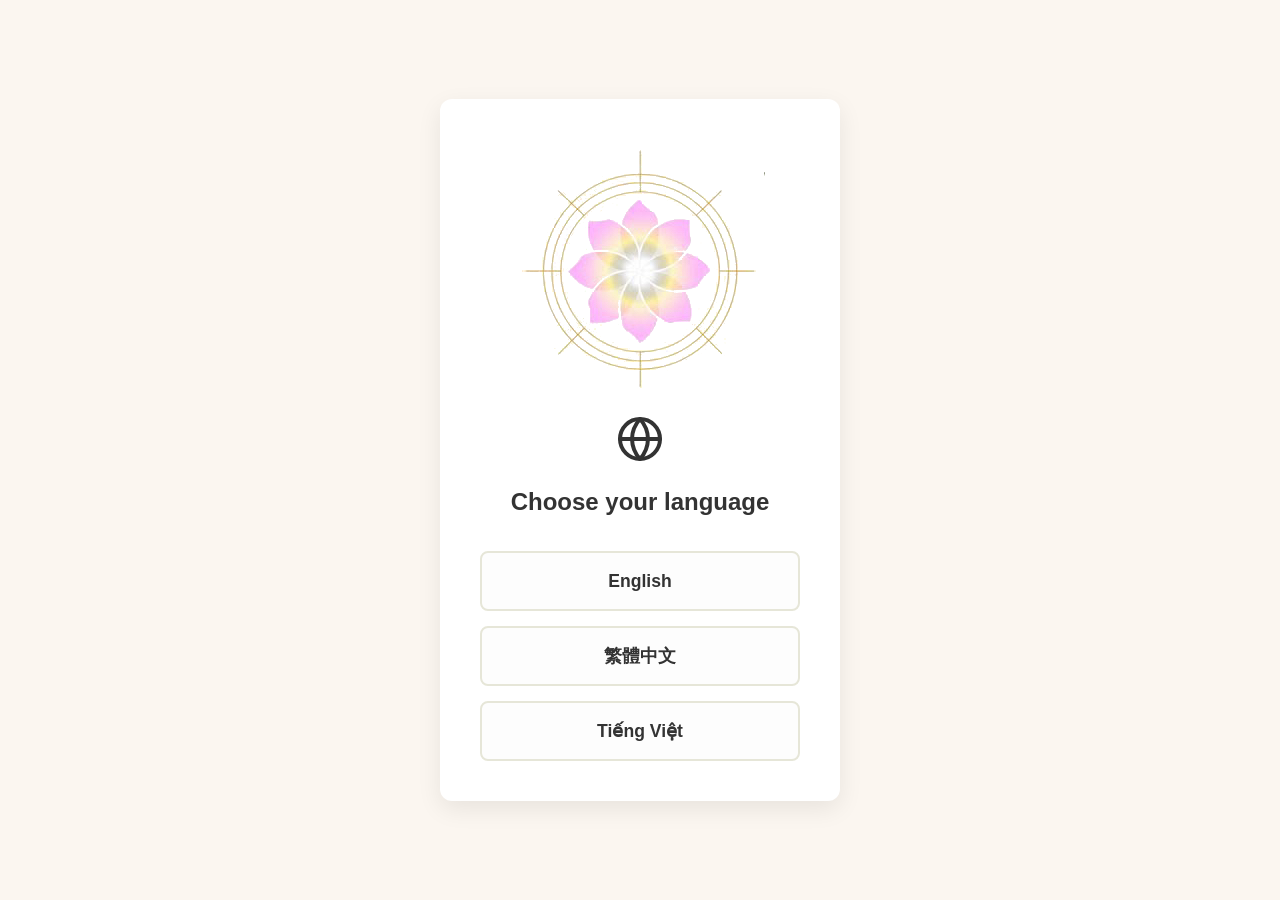
==== index.html @ 6c90546e "first commit" ====
<!DOCTYPE html>
<html lang="en">
<head>
    <meta charset="UTF-8">
    <meta name="viewport" content="width=device-width, initial-scale=1.0">
    <title>Select Language / 選擇語言 / Chọn ngôn ngữ</title>
    
    <!-- Link to your shared styles -->
    <link rel="stylesheet" href="/shared/styles.css">
    
    <style>
        /* Specific styles for the landing page layout */
        body.landing-page {
            background-color: #fbf6f0; /* Your standard beige background */
            display: flex;
            flex-direction: column;
            justify-content: center;
            align-items: center;
            min-height: 100vh;
            margin: 0;
            font-family: sans-serif;
        }

        .gateway-card {
            background-color: #ffffff; /* White block structure */
            padding: 40px;
            border-radius: 12px;
            box-shadow: 0 8px 24px rgba(0, 0, 0, 0.08);
            text-align: center;
            max-width: 400px;
            width: 90%;
            box-sizing: border-box;
        }

        .globe-main {
            width: 60px;
            height: 60px;
            margin-bottom: 20px;
            /* background-image: url('/shared/globe.svg'); */
            background-repeat: no-repeat;
            background-size: contain;
        }

        .gateway-card h1 {
            color: #333;
            font-size: 1.5rem;
            margin-bottom: 30px;
            font-weight: 60px;
        }

        .svg-wrapper {
            width: 100%;
            display: flex;
            justify-content: center;
            align-items: center;
        }

        .svg-wrapper svg {
            height: 48px;
            width: 48px; 
            margin-bottom: 20px;
        }

        /* Language Choice Menu Grid */
        .lang-grid {
            display: flex;
            flex-direction: column;
            gap: 15px;
        }

        .lang-btn {
            display: block;
            padding: 14px 20px;
            color: #333;
            background-color: #fdfdfd;
            border: 2px solid #e6e6d8;
            border-radius: 8px;
            text-decoration: none;
            font-size: 1.1rem;
            font-weight: bold;
            transition: background-color 0.2s, border-color 0.2s;
        }

        /* Hover states for desktop, active states for touch/mobile devices */
        .lang-btn:hover, .lang-btn:active {
            background-color: #fbf6f0; /* Highlights with beige color */
            border-color: #d1d1bc;
        }
    </style>
</head>
<body class="landing-page">

    <main class="gateway-card">
        <p><img src="/shared/logo.png" class="block-icon icon-logo"/></p>
        <!-- Reusing your shared globe icon asset -->
        <div class="svg-wrapper">
          <svg viewBox="0 0 24 24" fill="none" stroke="currentColor" stroke-width="2" stroke-linecap="round" stroke-linejoin="round">
  <circle cx="12" cy="12" r="10"/>
  <line x1="2" y1="12" x2="22" y2="12"/>
  <path d="M12 2a15.3 15.3 0 0 1 4 10 15.3 15.3 0 0 1-4 10 15.3 15.3 0 0 1-4-10 15.3 15.3 0 0 1 4-10z"/>
          </svg>
        </div>
        <h1>Choose your language</h1>
        
        <nav class="lang-grid">
            <a href="/en/" class="lang-btn" hreflang="en">English</a>
            <a href="/zh-HK/" class="lang-btn" hreflang="zh-HK">繁體中文</a>
            <a href="/vi/" class="lang-btn" hreflang="vi">Tiếng Việt</a>
        </nav>
    </main>

</body>
</html>
---- shared/styles.css ----
/* Reset & Base Styles */
    * {
      margin: 0;
      padding: 0;
      box-sizing: border-box;
    }
    
    body {
      font-family: -apple-system, BlinkMacSystemFont, "Segoe UI", Roboto, sans-serif;
      /* Your background color setup */
      background-color: #fbf6f0; 
      color: #333;
      line-height: 1.6;
    }

    /* 1. TRANSPARENT NAVBAR LOGIC */
    .navbar {
      display: flex;
      justify-content: space-between;
      align-items: center;
      padding: 20px 25px;
      background-color: transparent; /* Makes the bar completely transparent */
      position: absolute; /* Lets it sit gracefully over your background image */
      top: 0;
      left: 0;
      width: 100%;
      z-index: 50;
    }

    .logo {
      font-size: 1.5rem;
      font-weight: bold;
      letter-spacing: 1px;
      color: #2D4236; /* Using your Sage Green for the desktop logo text */
      text-align: center;
    }

    /* Container for menu buttons to manage layouts across viewports */
    .nav-controls {
      display: flex;
      align-items: center;
      gap: 20px;
    }

    /* ==========================================
       GLOBE LANGUAGE SELECTOR LOGIC (PURE CSS)
       ========================================== */
    .lang-selector {
      position: relative;
      display: inline-block;
      z-index: 110; /* Sits higher than navigation slide layout */
    }

    .globe-btn {
      display: block;
      width: 24px;
      height: 24px;
      cursor: pointer;
      color: #2D4236; /* Desktop Sage Green color matching logo */
      transition: opacity 0.2s ease, color 0.3s ease;
    }

    .globe-btn:hover {
      opacity: 0.7;
    }

    .globe-icon {
      width: 24px;
      height: 24px;
      display: block;
      background-image: url('/shared/globe.svg');
      background-repeat: no-repeat;
      background-size: contain;
    }

    /* Hide structural checkboxes completely */
    .menu-toggle, .lang-checkbox {
      display: none !important;
    }

    /* Styled Dropdown Box Options */
    .lang-dropdown {
      position: absolute;
      top: 100%;
  
      /* CHANGE THIS: Floats menu leftwards instead of rightwards */
      right: auto;
      left: -20px; /* Pulls it safely away from the viewport edge */
  
      margin-top: 10px;
      background-color: #ffffff;
      border: 1px solid #e2ddd7;
      border-radius: 6px;
      list-style: none;
      padding: 6px 0;
      min-width: 110px;
      box-shadow: 0 4px 12px rgba(45, 66, 54, 0.1);
      display: none; /* Hide default state */
    }

    .lang-dropdown_bug{
      position: absolute;
      top: 100%;
      right: 0; /* Align right border perfectly with globe icon */
      margin-top: 10px;
      background-color: #ffffff;
      border: 1px solid #e2ddd7;
      border-radius: 6px;
      list-style: none;
      padding: 6px 0;
      min-width: 110px;
      box-shadow: 0 4px 12px rgba(45, 66, 54, 0.1);
      display: none; /* Hide default state */
    }

    .lang-dropdown a {
      display: block;
      padding: 8px 16px;
      text-decoration: none;
      color: #2D4236;
      font-size: 0.9rem;
      font-weight: 500;
      transition: background-color 0.2s ease;
    }

    .lang-dropdown a:hover {
      background-color: #f5efe6;
    }

    /* THE MAGIC: Toggle dropdown visible when icon checkbox registers active state */
    .lang-checkbox:checked ~ .lang-dropdown {
      display: block;
    }

    /* Desktop Menu Links */
    .menu {
      display: flex;
      list-style: none;
      gap: 25px;
    }

    .menu a {
      color: #2D4236; /* Dark Sage for visibility on light pink desktop background */
      text-decoration: none;
      font-size: 1rem;
      font-weight: 500;
      transition: opacity 0.2s ease;
    }

    .menu a:hover {
      opacity: 0.7;
    }

    /* Hide Toggle Controls on Desktop */
    .hamburger {
      display: none;
    }

    /* Page Content Padding to offset absolute navbar */
    .content {
      flex: 1;
     /*  padding: 100px 25px 40px; */
      padding: 115px 60px 0px 60px;
      max-width: 800px;
      margin: 0 auto;
    }

    .underline {
        padding: 20px;
        width: 249px;
        transform: translateX(8px);
    }

    .block-icon {
        display: block;
        margin-left: auto;
        margin-right: auto;
        width: 100%;
        height: auto;
     }

     .icon-logo {
         max-width: 249px;
         margin-bottom: 15px;
      }
      
      .icon-underline {
          max-width: 426px;
      }

      .scroll-block {
          display: block;  
          text-align: center;
          margin-top: 20px;
          margin-bottom: 20px;
          width: 100%;
      }
      
    .text-block {
        margin-left: -60px;
        margin-right: -60px;
        padding: 30px 30px;;
        text-align: left;
        font-size: 20px;
    }

    .shrink-logo {
        height: 130px;
        width: auto; /* scales width to ~117px */
        object-fit: contain;  /* prevent accidental stretching or squishing */
    }

    footer {
      width: 100%;
      position: relative;
      margin: 0;
      padding: 0;
      text-align: center;
    }

    .fluid-bg {
      width: 100%;
      height: auto;
      display: block;
    }

    /* ==========================================
       MOBILE RESPONSIVE STYLES (Under 768px width)
       ========================================== */
    @media (max-width: 768px) {
      
      /* Rearrange navbar to balance layout spacing edges */
      .navbar {
        flex-direction: row-reverse; /* Flips entire row flow sequence */
        justify-content: space-between;
      }

      /* Adjust control wrappers to hold proper spacing sizes */
      .nav-controls {
        flex-direction: row-reverse; /* Switches hamburger icon positioning safely */
        width: 100%;
        justify-content: space-between;
      }

      /* Display the Hamburger Icon button on the Left */
      .hamburger {
        display: flex;
        flex-direction: column;
        justify-content: space-between;
        width: 30px;
        height: 18px;
        cursor: pointer;
        z-index: 100; /* Keeps icon layered above the sliding menu */
      }

      /* Shape the 3 bars inside hamburger (Using Sage Green for contrast on Pink) */
      .hamburger span {
        display: block;
        width: 100%;
        height: 3px;
        background-color: #2D4236; 
        border-radius: 2px;
        transition: transform 0.3s cubic-bezier(0.4, 0, 0.2, 1), 
                    opacity 0.3s cubic-bezier(0.4, 0, 0.2, 1),
                    background-color 0.3s ease; /* Smoothly changes color when active */
      }

      /* Shift globe icons to white colors when background mobile menus slide open */
      .menu-toggle:checked ~ .nav-controls .globe-btn {
        color: #ffffff;
      }

      /* Position Navigation Menu Panel off-screen to the LEFT */
      .menu {
        position: fixed;
        top: 0;
        left: 0;
        /* width: 280px; */
        width: 100%;
        height: 100vh;
        
        /* Your Deep Sage Green background */
        background-color: #2D4236; 
        
        flex-direction: column;
        padding: 100px 40px 40px; /* Extra top padding so links sit below the X icon */
        gap: 30px;
        box-shadow: 4px 0 15px rgba(0,0,0,0.15);
        
        /* THE SLIDE MECHANISM */
        transform: translateX(-100%);
        transition: transform 0.3s cubic-bezier(0.4, 0, 0.2, 1);
        z-index: 90;
      }

      /* Mobile Links (White text to stand out against Sage Green) */
      .menu a {
        color: #ffffff;
        font-size: 1.25rem;
        display: block;
        width: 100%;
      }

      /* ==========================================
         THE MAGIC MECHANICS (CSS Checkbox Hack)
         ========================================== */

      /* 1. When checkbox is hit, slide menu Left-to-Right into view */
      .menu-toggle:checked ~ .menu {
        transform: translateX(0);
      }

      /* 2. Turn Hamburger bars into White so they remain visible on the dark Sage Menu */
      .menu-toggle:checked ~ .nav-controls .hamburger span {
        background-color: #ffffff;
      }

      /* 3. Rotate top hamburger bar down into X stroke */
      .menu-toggle:checked ~ .nav-controls .hamburger span:nth-child(1) {
        transform: translateY(7.5px) rotate(45deg);
      }

      /* 4. Fade out the middle hamburger bar */
      .menu-toggle:checked ~ .nav-controls .hamburger span:nth-child(2) {
        opacity: 0;
      }

      /* 5. Rotate bottom hamburger bar up into X stroke */
      .menu-toggle:checked ~ .nav-controls .hamburger span:nth-child(3) {
        transform: translateY(-7.5px) rotate(-45deg);
      }
    }
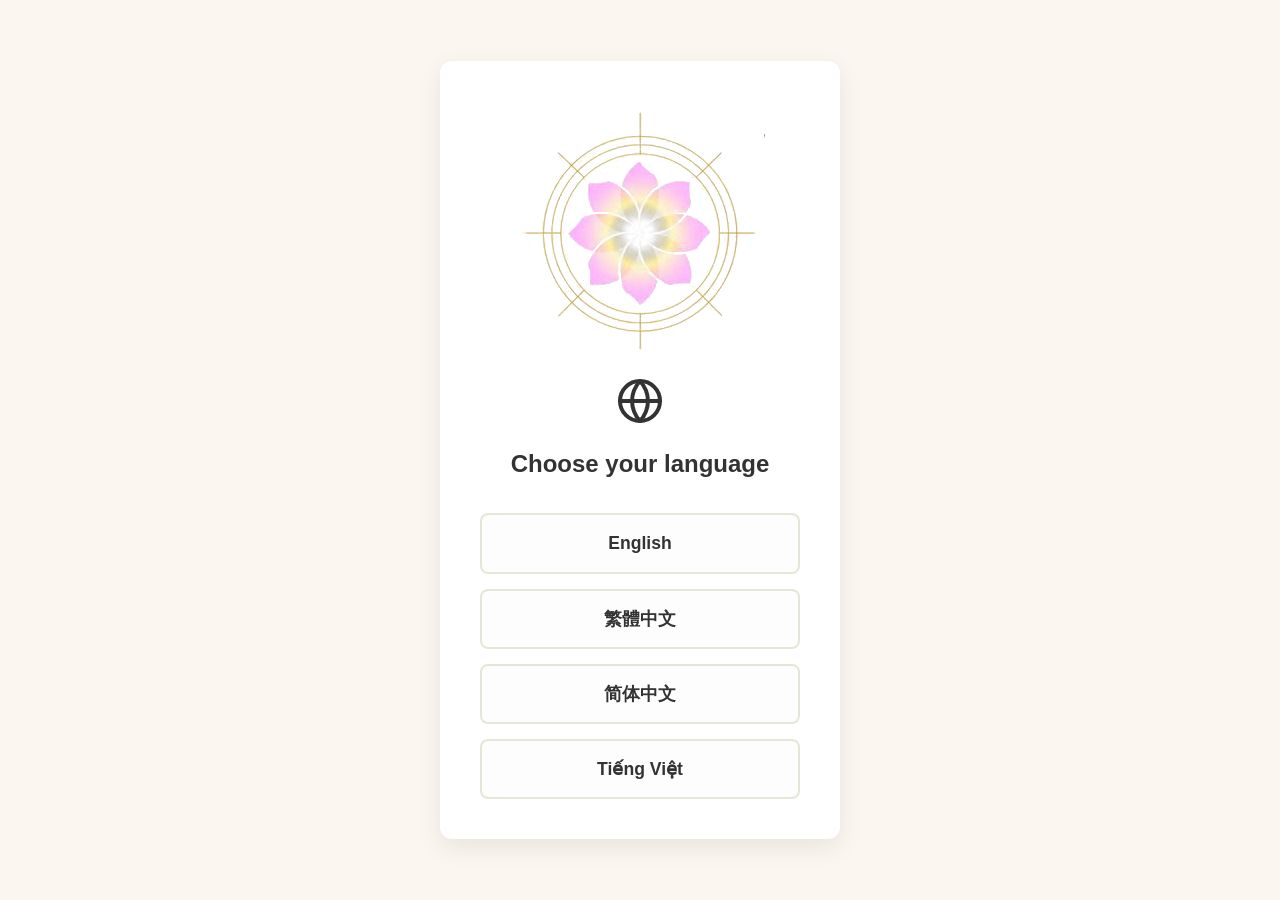
==== commit 461f3a55: "Add Simplified Chinese to main landing page, lang dropdown and menu, Fix menu main page href bug" ====
--- a/index.html
+++ b/index.html
@@ -6,7 +6,7 @@
     <title>Select Language / 選擇語言 / Chọn ngôn ngữ</title>
     
     <!-- Link to your shared styles -->
-    <link rel="stylesheet" href="/shared/styles.css">
+    <link rel="stylesheet" href="shared/styles.css">
     
     <style>
         /* Specific styles for the landing page layout */
@@ -91,7 +91,7 @@
 <body class="landing-page">
 
     <main class="gateway-card">
-        <p><img src="/shared/logo.png" class="block-icon icon-logo"/></p>
+        <p><img src="shared/logo.png" class="block-icon icon-logo"/></p>
         <!-- Reusing your shared globe icon asset -->
         <div class="svg-wrapper">
           <svg viewBox="0 0 24 24" fill="none" stroke="currentColor" stroke-width="2" stroke-linecap="round" stroke-linejoin="round">
@@ -103,9 +103,10 @@
         <h1>Choose your language</h1>
         
         <nav class="lang-grid">
-            <a href="/en/" class="lang-btn" hreflang="en">English</a>
-            <a href="/zh-HK/" class="lang-btn" hreflang="zh-HK">繁體中文</a>
-            <a href="/vi/" class="lang-btn" hreflang="vi">Tiếng Việt</a>
+            <a href="en/" class="lang-btn" hreflang="en">English</a>
+            <a href="zh-HK/" class="lang-btn" hreflang="zh-HK">繁體中文</a>
+            <a href="zh-CN/" class="lang-btn" hreflang="zh-HK">简体中文</a>
+            <a href="vi/" class="lang-btn" hreflang="vi">Tiếng Việt</a>
         </nav>
     </main>
 
